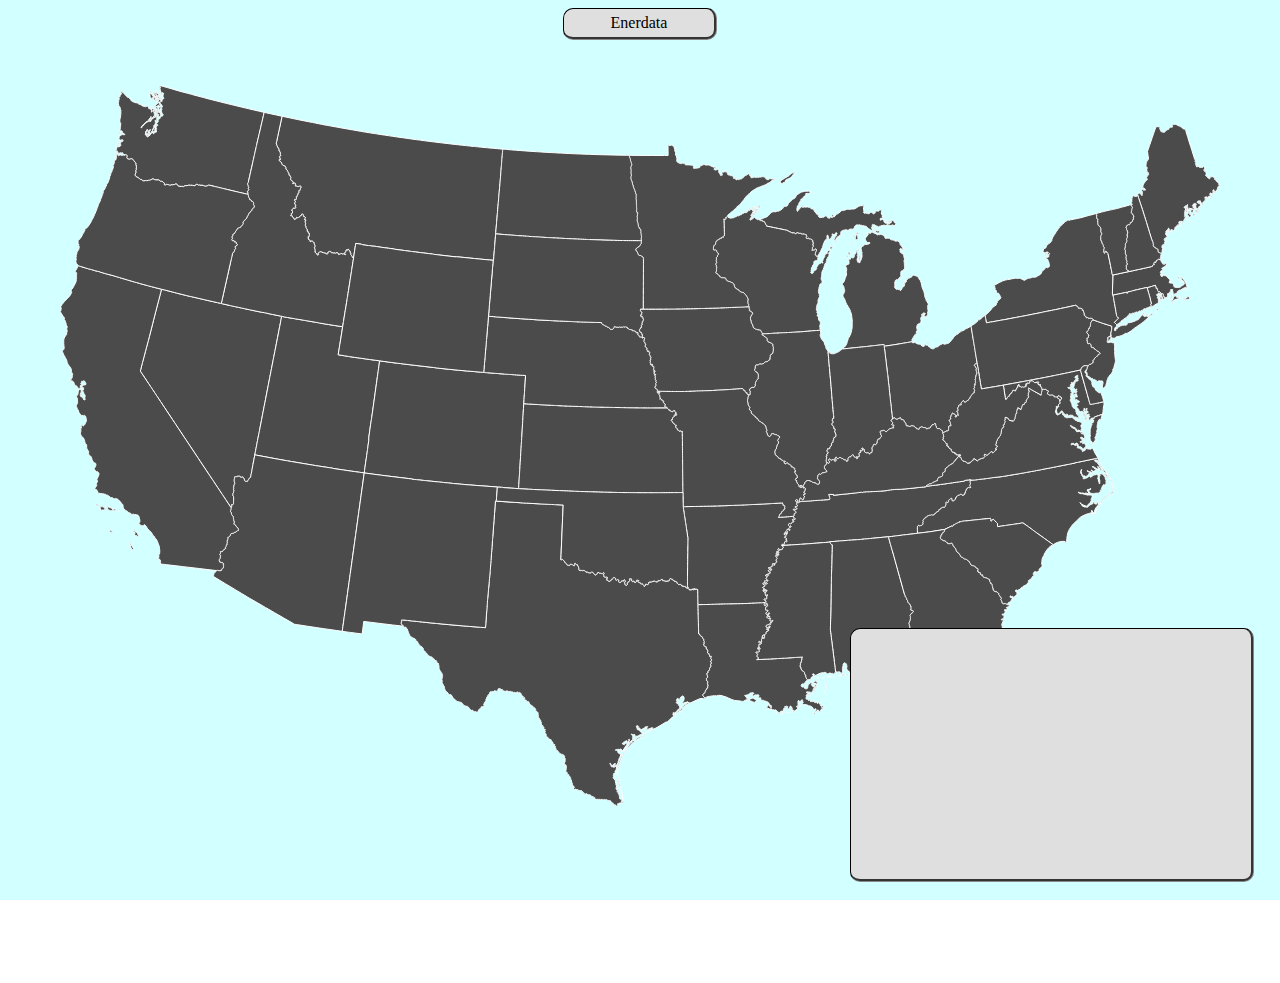
==== index.html @ 6e62638e "merged add_info branch with data_viz2" ====
<!DOCTYPE html>
<meta charset="utf-8">
<head>

  <!-- add title -->
  <title>Enerdata Choropleth</title>

   <!-- import required libraries here -->
  <script type="text/javascript" src="lib/d3.v5.min.js"></script>
  <script type="text/javascript" src="lib/d3-dsv.min.js"></script>
  <script type="text/javascript" src="lib/d3-geo-projection.v2.min.js"></script>
  <script type="text/javascript" src="lib/topojson.v2.min.js"></script>
  <script type="text/javascript" src="lib/d3-tip.min.js"></script>
  <script type="text/javascript" src="lib/d3-legend.min.js"></script>

  <link rel="stylesheet" href="map.css"/>
</head>

<body>
    <!-- Add heading for the visualization (Define Title) -->
    <!-- <h1>Enerdata</h1> -->

    <!-- append visualization svg to this div-->
    <div class="loader hidden"></div>
    <div id="title">
      <p class="title">Enerdata</p>
    </div>

    <div id="choropleth" class="svg-container"></div>
    <div id="map_overlay"></div>

    <div id="data-selectors" class="card" style="display: none">
      <p class="title">Step 1: Load Data</p>
      <ul class="card-body no-dots">
        <li><input type="checkbox" id="powerplants-selector" value="powerplants" disabled="disabled"><label for="powerplants-selector">Power Plants</label></li>
        <li><input type="checkbox" id="solar-selector" class="data-selector" value="solar"><label for="solar-selector">Solar</label></li>
        <li><input type="checkbox" id="geothermal-selector" class="data-selector" value="geothermal"><label for="geothermal-selector">Geothermal</label></li>
        <li><input type="checkbox" id="wind-selector" class="data-selector" value="wind"><label for="wind-selector">Wind</label></li>
      </ul>
    </div>

    <div id="new-sources" class="card" style="display: none">
      <p class="title">Step 2: Place New Source</p>
        <div>
          <img id="wind-source" class="new-source" src="images/wind.svg" alt="Wind" width="24px">
          <img id="solar-source" class="new-source" src="images/solar.svg" alt="Solar" width="24px">
          <img id="biomass-source" class="new-source" src="images/biomass.svg" alt="Biomass" width="24px">
          <img id="hydro-source" class="new-source" src="images/hydro.svg" alt="Hydro" width="24px">
          <img id="coal-source" class="new-source" src="images/coal.svg" alt="Coal" width="24px">
          <img id="geothermal-source" class="new-source" src="images/geothermal.svg" alt="Geothermal" width="24px">
          <img id="natural-gas-source" class="new-source" src="images/natural_gas.svg" alt="Natural Gass" width="24px">
          <img id="nuclear-source" class="new-source" src="images/nuclear.svg" alt="Nuclear" width="24px">
          <img id="other-fossil-gasses-source" class="new-source" src="images/other_fossil_gasses.svg" alt="Other Fossil Gasses" width="24px">
          <img id="other-source" class="new-source" src="images/other.svg" alt="Other" width="24px">
          <img id="petroleum-source" class="new-source" src="images/petroleum.svg" alt="Petroleum" width="24px">
          <img id="pumped-storage-source" class="new-source" src="images/pumped_storage.svg" alt="Pumped Storage" width="24px">
          <img id="wood-source" class="new-source" src="images/wood.svg" alt="Wood" width="24px">
        </div>
    </div>

    <div id="plant-details" class="card" style="display: none">
      <p class="title">Step 3: Update Plant Details</p>
      <form class="card-body">
        <!-- <label for="plant_lat">Latitude</label>
        <input name="plant_lat" id="plant_lat" type="number" />

        <label for="plant_lng">Longitutde</label>
        <input name="plant_lng" id="plant_lng" type="number" /> -->

        <label for="plant_type">Type</label>
        <select name="plant_type" id="plant_type">
            <option value="wind">Wind</option>
            <option value="solar">Solar</option>
            <option value="geothermal">Geothermal</option>
            <option value="hydro">Hydro</option>
            <option value="biomass">Biomass</option>
            <option value="coal">Coal</option>
            <option value="natural_gas">Natural Gas</option>
            <option value="nuclear">Nuclear</option>
            <option value="other_fossil_gasses">Other Fossil Gasses</option>
            <option value="other">Other</option>
            <option value="petroleum">Petroleum</option>
            <option value="pumped_storage">Pumped Storage</option>
            <option value="wood">Wood</option>
        </select>

        <label for="plant_size">Size</label>
        <select name="plant_size" id="plant_size">
            <option value="small">Small</option>
            <option value="medium">Medium</option>
            <option value="large">Large</option>
        </select>

        <label for="plant_capacity">Capacity (MW)</label>
        <input name="plant_capacity" id="plant_capacity" type="number" readonly style="background-color:rgb(207, 203, 202)" />

        <button id="update_plant" class="left">Update</button>
        <button id="reset_plant" class="right">Reset</button>
      </form>
    </div>

    <div id="data-viz" class="card" style="text-align:center;"></div>

  <script type="text/javascript" src="map.js"></script>
</body>

</html>
---- map.css ----
.hidden {
    display: none !important;
}

body {
    overflow: hidden;
}

#title {
    position: absolute;
    left: 0;
    right: 0;
    width: 150px;
    margin-left: auto;
    margin-right: auto;
    background-color: rgb(223, 223, 223);
    text-align: center;

    border-top: 1px solid black;
    border-left: 1px solid black;
    border-bottom: 3px groove rgb(136, 136, 136);;
    border-right: 3px groove rgb(136, 136, 136);
    -webkit-border-radius: 10px;
    -moz-border-radius: 10px;
    border-radius: 10px;
}

#title p {
    margin-top: 5px;
    margin-bottom: 5px;
}

#map-container {
    position: relative;
}

/* Map */
#svg_choropleth {
    /* border: black 1px solid; */
    background-color: rgb(210, 255, 255);
    width: 100vw;
    height: 100vh;
}

#choropleth {
    position: absolute;
    top: 0;
    left: 0;
    width: 100vw;
    height: 100vh;
    z-index: -1;
}

#data-viz {
    position: absolute;
    bottom: 2%;
    right: 2%;
    width: 400px;
    height: 250px;
    z-index: 1;
}

#demand-viz {
    position: absolute;
    top: 2%;
    right: 2%;
    width: 400px;
    height: 250px;
    z-index: 1;
}

.line {
    stroke:rgb(255, 0, 0);
    stroke-width: 3px;
}

.chart_title {
    fill: black;
    font: 18px Arial, Sans-serif ;
    font-weight: bold;
}

.label {
    fill: black;
    font: 12px Arial, Sans-serif;
}

.axis_label {
    fill: black;
    font: 14px Arial, Sans-serif;
}

svg.loading {
    /* background-color: rgb(207, 207, 207); */
    opacity: 0.4;
}

/* Cards */
.card {
    position: absolute;
    /* padding: 10px; */

    background-color: rgb(223, 223, 223);

    border-top: 1px solid black;
    border-left: 1px solid black;
    border-bottom: 3px groove rgb(136, 136, 136);;
    border-right: 3px groove rgb(136, 136, 136);
    -webkit-border-radius: 10px;
    -moz-border-radius: 10px;
    border-radius: 10px;
}

.card .title {
    font: 15px Arial, Sans-serif;
    font-weight: bold;
    text-align: center;
    margin: 0 0 10px 0;
    padding: 5px 7px 5px 7px;
    vertical-align: middle;
    border-bottom: 1px solid black;
}

.card .card-body {
    padding: 0 7px 7px 7px;
    font: 14px Arial, Sans-serif;
}

/* Demand Dashboard */
.small-text {
	font-size: 0.6em;
	margin-top: 5px;
}

/* Demand Dashboard */
.small-text {
	font-size: 0.6em;
	margin-top: 5px;
}

/* Demand Dashboard */
.small-text {
	font-size: 0.6em;
	margin-top: 5px;
}

/* States */
#map path {
    fill: rgb(75, 75, 75);
    stroke: white;
}

path.selected {
    fill: rgb(255, 140, 140) !important;
    /* stroke: black !important; */
    /* stroke-width: 2px; */
}

#plants path {
    stroke: black;
	fill: white;
}

/* Data Selectors Card */
#data-selectors {
    top: 25px;
    left: 2%;
}

.card-body {
    margin: 0;
}

ul.no-dots li {
    list-style: none;
}

/* New Sources Card */
#new-sources {
    bottom: 220px;
    left: 2%;
}

#new-sources > div {
	display: -webkit-box;
	display: -moz-box;
	display: -ms-flexbox;
	display: -moz-flex;
	display: -webkit-flex;
	display: flex;

	-webkit-flex-wrap: wrap;
	flex-wrap: wrap;
	
	justify-content: space-around;
	align-items: center;
	
	padding: 0 5px 5px 5px;
	gap: 7px;
	
	width: 175px;
}

#new-sources img {
}

/* Plant Details Card */
#plant-details {
    /* top: 350px; */
    left: 2%;
    bottom: 2%;
}

#plant-details form {
    display: grid;
    grid-template-columns: 1fr 1fr 1fr;
    gap: 6px;
}

form label {
    grid-column: 1/2;
    text-align: right;
}

form input,
form select {
    grid-column: 2/4;
}

form button.left {
    grid-column: 1/2;
}

form button.right {
    grid-column: 3/4;
}

/* Loading Spinner */
/* https://projects.lukehaas.me/css-loaders/ */
.loader {
    position: absolute;
    width: 80px;
    height: 80px;
    z-index: 100;
  }

.loader:after {
    content: " ";
    display: inline-block;
    width: 64px;
    height: 64px;
    margin: 8px;
    border-radius: 50%;
    border: 6px solid #fff;
    border-color: rgb(255, 0, 0) transparent rgb(255, 0, 0) transparent;
    animation: loader 1.2s linear infinite;
  }

  @keyframes loader {
    0% {
      transform: rotate(0deg);
    }
    100% {
      transform: rotate(360deg);
    }
  }
 
.d3-tip {
  	  line-height: 1;
  	  font-weight: bold;
  	  padding: 12px;
  	  background: rgba(108, 122, 137, 1);
  	  color: #fff;
  	  border-radius: 100px;
	}

.d3-tip:after {
  	  box-sizing: border-box;
  	  display: inline;
  	  font-size: 10px;
  	  width: 100%;
  	  line-height: 1;
  	  color: rgba(108, 122, 137, 1);
  	  content: "\25BC";
  	  position: absolute;
  	  text-align: center;
	}

.d3-tip.n:after {
  	  margin: -1px 0 0 0;
  	  top: 100%;
  	  left: 0;
	}

#dragdrop-item {
    position: absolute;
}

.new_source_tooltip{
	position: relative;
	display: inline-block;
	}

.new_source_tooltip .tooltiptext{
	visibility: hidden;
	width: 80px;
	background-color: rgba(108, 122, 137, 1);
	color: #fff;
	text-align: center;
	border-radius: 6px;
	padding: 5px 0;
	position: absolute;
	z-index: 1;}

.new_source_tooltip:hover .tooltiptext {
	visibility: visible;
	}
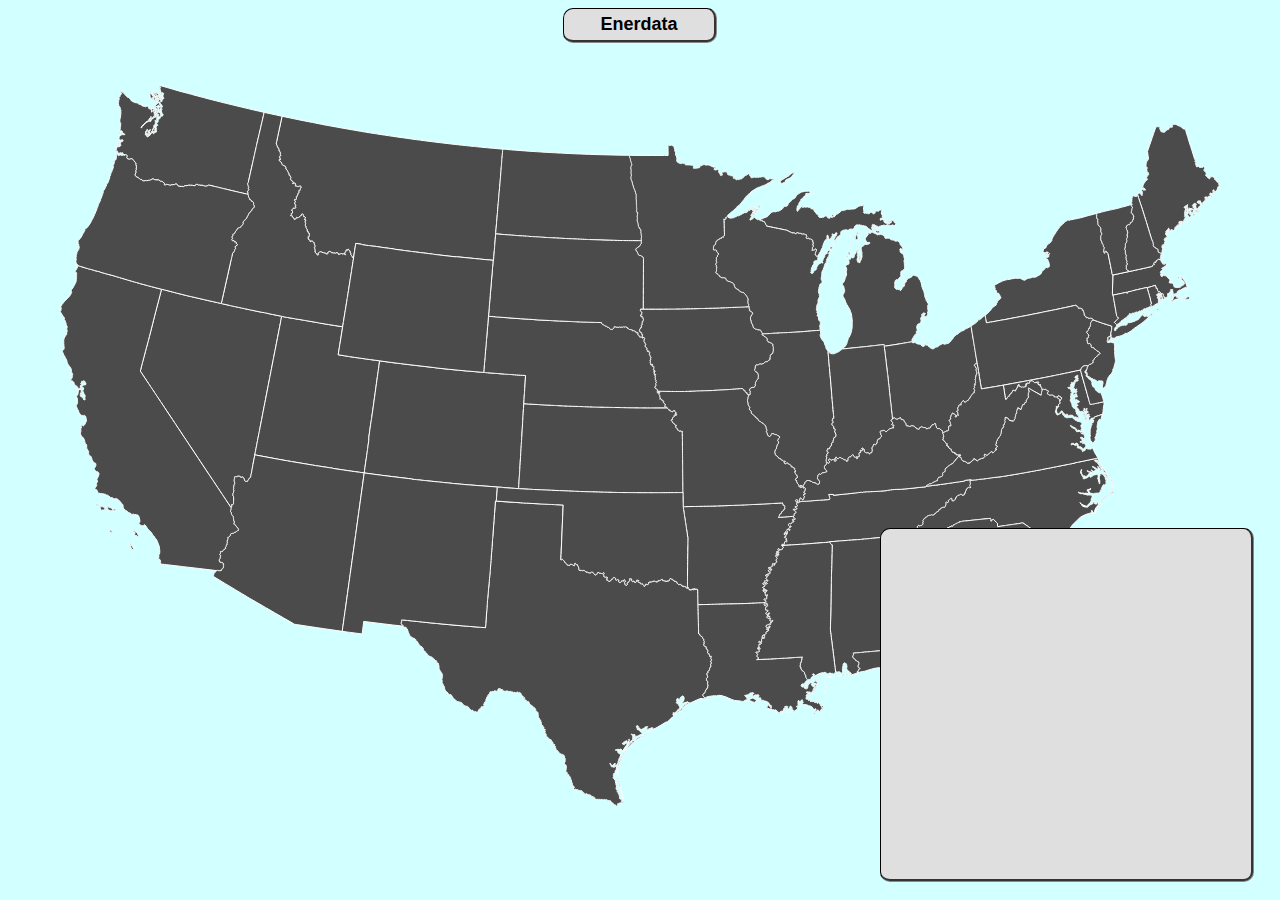
==== commit afe46ec5: "merged add-info-viz-merged branch and updated plant tooltip to remove state name" ====
--- a/index.html
+++ b/index.html
@@ -42,19 +42,19 @@
     <div id="new-sources" class="card" style="display: none">
       <p class="title">Step 2: Place New Source</p>
         <div>
-          <img id="wind-source" class="new-source" src="images/wind.svg" alt="Wind" width="24px">
-          <img id="solar-source" class="new-source" src="images/solar.svg" alt="Solar" width="24px">
-          <img id="biomass-source" class="new-source" src="images/biomass.svg" alt="Biomass" width="24px">
-          <img id="hydro-source" class="new-source" src="images/hydro.svg" alt="Hydro" width="24px">
-          <img id="coal-source" class="new-source" src="images/coal.svg" alt="Coal" width="24px">
-          <img id="geothermal-source" class="new-source" src="images/geothermal.svg" alt="Geothermal" width="24px">
-          <img id="natural-gas-source" class="new-source" src="images/natural_gas.svg" alt="Natural Gass" width="24px">
-          <img id="nuclear-source" class="new-source" src="images/nuclear.svg" alt="Nuclear" width="24px">
-          <img id="other-fossil-gasses-source" class="new-source" src="images/other_fossil_gasses.svg" alt="Other Fossil Gasses" width="24px">
-          <img id="other-source" class="new-source" src="images/other.svg" alt="Other" width="24px">
-          <img id="petroleum-source" class="new-source" src="images/petroleum.svg" alt="Petroleum" width="24px">
-          <img id="pumped-storage-source" class="new-source" src="images/pumped_storage.svg" alt="Pumped Storage" width="24px">
-          <img id="wood-source" class="new-source" src="images/wood.svg" alt="Wood" width="24px">
+          <div class="new_source_tooltip"><img id="wind-source" class="new-source" src="images/wind.svg" alt="Wind" width="24px"><span class="tooltiptext">Wind</span></div>
+          <div class="new_source_tooltip"><img id="solar-source" class="new-source" src="images/solar.svg" alt="Solar" width="24px"><span class="tooltiptext">Solar</span></div>
+          <div class="new_source_tooltip"><img id="biomass-source" class="new-source" src="images/biomass.svg" alt="Biomass" width="24px"><span class="tooltiptext">Biomass</span></div>
+          <div class="new_source_tooltip"><img id="hydro-source" class="new-source" src="images/hydro.svg" alt="Hydro" width="24px"><span class="tooltiptext">Hydro</span></div>
+          <div class="new_source_tooltip"><img id="coal-source" class="new-source" src="images/coal.svg" alt="Coal" width="24px"><span class="tooltiptext">Coal</span></div>
+          <div class="new_source_tooltip"><img id="geothermal-source" class="new-source" src="images/geothermal.svg" alt="Geothermal" width="24px"><span class="tooltiptext">Geothermal</span></div>
+          <div class="new_source_tooltip"><img id="natural-gas-source" class="new-source" src="images/natural_gas.svg" alt="Natural Gass" width="24px"><span class="tooltiptext">Natural Gas</span></div>
+          <div class="new_source_tooltip"><img id="nuclear-source" class="new-source" src="images/nuclear.svg" alt="Nuclear" width="24px"><span class="tooltiptext">Nuclear</span></div>
+          <div class="new_source_tooltip"><img id="other-fossil-gasses-source" class="new-source" src="images/other_fossil_gasses.svg" alt="Other Fossil Gasses" width="24px"><span class="tooltiptext">Other Fossil Gasses</span></div>
+          <div class="new_source_tooltip"><img id="other-source" class="new-source" src="images/other.svg" alt="Other" width="24px"><span class="tooltiptext">Others</span></div>
+          <div class="new_source_tooltip"><img id="petroleum-source" class="new-source" src="images/petroleum.svg" alt="Petroleum" width="24px"><span class="tooltiptext">Petroleum</span></div>
+          <div class="new_source_tooltip"><img id="pumped-storage-source" class="new-source" src="images/pumped_storage.svg" alt="Pumped Storage" width="24px"><span class="tooltiptext">Pumped Storage</span></div>
+          <div class="new_source_tooltip"><img id="wood-source" class="new-source" src="images/wood.svg" alt="Wood" width="24px"><span class="tooltiptext">Wood</span></div>
         </div>
     </div>
 
--- a/map.css
+++ b/map.css
@@ -15,6 +15,8 @@
     margin-right: auto;
     background-color: rgb(223, 223, 223);
     text-align: center;
+    font: 18px Arial, Sans-serif;
+    font-weight: bold;
 
     border-top: 1px solid black;
     border-left: 1px solid black;
@@ -55,22 +57,18 @@
     position: absolute;
     bottom: 2%;
     right: 2%;
-    width: 400px;
-    height: 250px;
-    z-index: 1;
-}
-
-#demand-viz {
-    position: absolute;
-    top: 2%;
-    right: 2%;
-    width: 400px;
-    height: 250px;
-    z-index: 1;
+    width: 370px;
+    height: 350px;
+    z-index: -1;
+}
+
+#graph-tooltip {
+    position: absolute;
+    z-index: 10;
 }
 
 .line {
-    stroke:rgb(255, 0, 0);
+    stroke: "grey";
     stroke-width: 3px;
 }
 
@@ -267,14 +265,15 @@
  
 .d3-tip {
   	  line-height: 1;
-  	  font-weight: bold;
+  	  /* font-weight: bold; */
   	  padding: 12px;
   	  background: rgba(108, 122, 137, 1);
   	  color: #fff;
   	  border-radius: 100px;
-	}
-
-.d3-tip:after {
+      font: 18px Arial, Sans-serif;
+	}
+
+#plant-tip:after {
   	  box-sizing: border-box;
   	  display: inline;
   	  font-size: 10px;
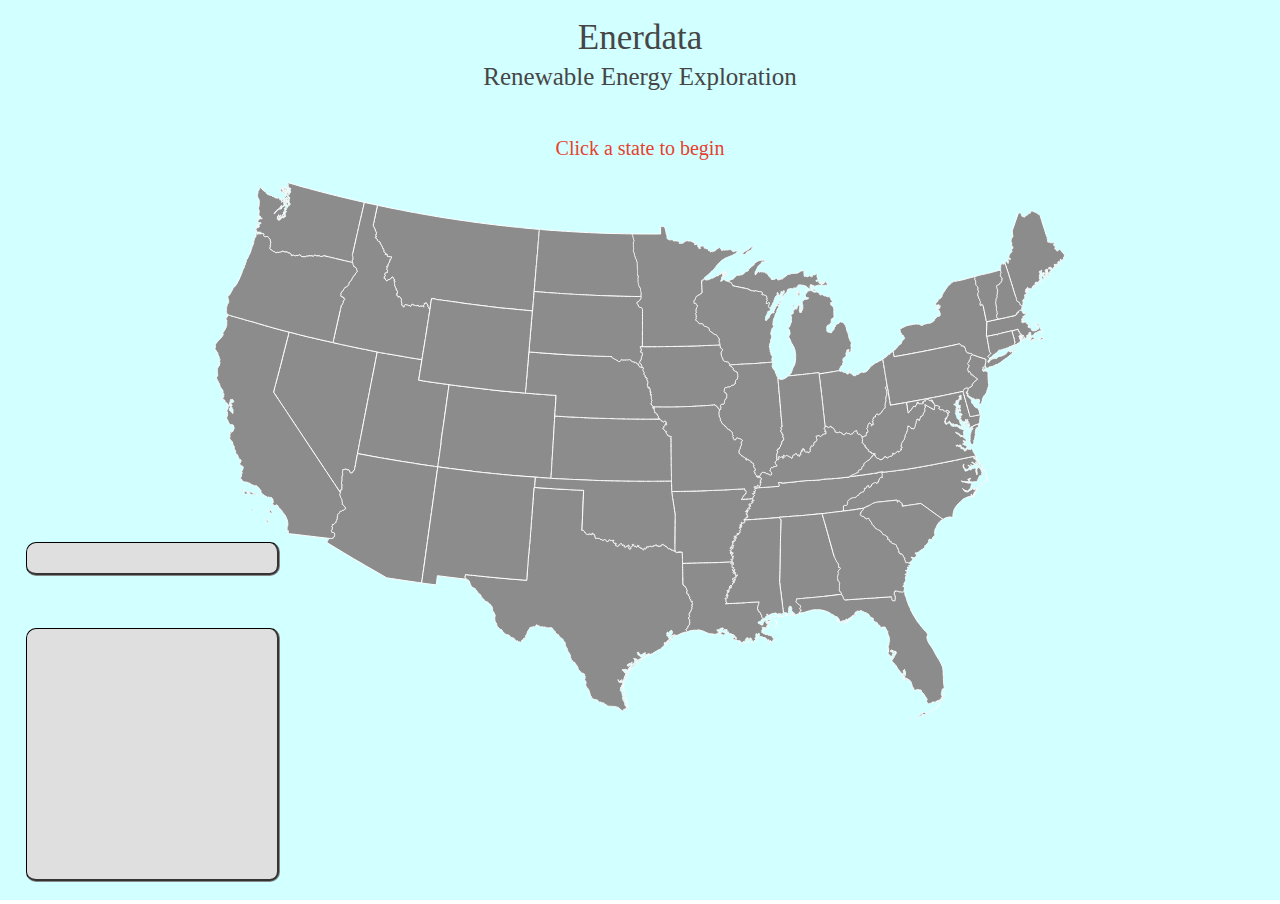
==== commit f19d12fb: "fixing layout, adding percent renewables" ====
--- a/index.html
+++ b/index.html
@@ -23,7 +23,10 @@
     <!-- append visualization svg to this div-->
     <div class="loader hidden"></div>
     <div id="title">
-      <p class="title">Enerdata</p>
+      <p class="title" style="font-size:35px">Enerdata</p>
+      <p class="title" style="font-size:25px;">Renewable Energy Exploration</p>
+      <br> <br>
+      <p class="title" style="font-size:20px;color:rgb(230, 65, 46)">Click a state to begin</p>
     </div>
 
     <div id="choropleth" class="svg-container"></div>
@@ -33,6 +36,8 @@
       <p class="title">Step 1: Load Data</p>
       <ul class="card-body no-dots">
         <li><input type="checkbox" id="powerplants-selector" value="powerplants" disabled="disabled"><label for="powerplants-selector">Power Plants</label></li>
+        <hr>
+        <p class="card-body" style="font-weight:550;">Power Generation Potential</p>
         <li><input type="checkbox" id="solar-selector" class="data-selector" value="solar"><label for="solar-selector">Solar</label></li>
         <li><input type="checkbox" id="geothermal-selector" class="data-selector" value="geothermal"><label for="geothermal-selector">Geothermal</label></li>
         <li><input type="checkbox" id="wind-selector" class="data-selector" value="wind"><label for="wind-selector">Wind</label></li>
@@ -40,21 +45,21 @@
     </div>
 
     <div id="new-sources" class="card" style="display: none">
-      <p class="title">Step 2: Place New Source</p>
+      <p class="title">Step 2: Drag and Drop New Plant</p>
         <div>
-          <div class="new_source_tooltip"><img id="wind-source" class="new-source" src="images/wind.svg" alt="Wind" width="24px"><span class="tooltiptext">Wind</span></div>
-          <div class="new_source_tooltip"><img id="solar-source" class="new-source" src="images/solar.svg" alt="Solar" width="24px"><span class="tooltiptext">Solar</span></div>
-          <div class="new_source_tooltip"><img id="biomass-source" class="new-source" src="images/biomass.svg" alt="Biomass" width="24px"><span class="tooltiptext">Biomass</span></div>
-          <div class="new_source_tooltip"><img id="hydro-source" class="new-source" src="images/hydro.svg" alt="Hydro" width="24px"><span class="tooltiptext">Hydro</span></div>
-          <div class="new_source_tooltip"><img id="coal-source" class="new-source" src="images/coal.svg" alt="Coal" width="24px"><span class="tooltiptext">Coal</span></div>
-          <div class="new_source_tooltip"><img id="geothermal-source" class="new-source" src="images/geothermal.svg" alt="Geothermal" width="24px"><span class="tooltiptext">Geothermal</span></div>
-          <div class="new_source_tooltip"><img id="natural-gas-source" class="new-source" src="images/natural_gas.svg" alt="Natural Gass" width="24px"><span class="tooltiptext">Natural Gas</span></div>
-          <div class="new_source_tooltip"><img id="nuclear-source" class="new-source" src="images/nuclear.svg" alt="Nuclear" width="24px"><span class="tooltiptext">Nuclear</span></div>
-          <div class="new_source_tooltip"><img id="other-fossil-gasses-source" class="new-source" src="images/other_fossil_gasses.svg" alt="Other Fossil Gasses" width="24px"><span class="tooltiptext">Other Fossil Gasses</span></div>
-          <div class="new_source_tooltip"><img id="other-source" class="new-source" src="images/other.svg" alt="Other" width="24px"><span class="tooltiptext">Others</span></div>
-          <div class="new_source_tooltip"><img id="petroleum-source" class="new-source" src="images/petroleum.svg" alt="Petroleum" width="24px"><span class="tooltiptext">Petroleum</span></div>
-          <div class="new_source_tooltip"><img id="pumped-storage-source" class="new-source" src="images/pumped_storage.svg" alt="Pumped Storage" width="24px"><span class="tooltiptext">Pumped Storage</span></div>
-          <div class="new_source_tooltip"><img id="wood-source" class="new-source" src="images/wood.svg" alt="Wood" width="24px"><span class="tooltiptext">Wood</span></div>
+          <img id="wind-source" class="new-source" src="images/wind.svg" alt="Wind" width="24px">
+          <img id="solar-source" class="new-source" src="images/solar.svg" alt="Solar" width="24px">
+          <img id="geothermal-source" class="new-source" src="images/geothermal.svg" alt="Geothermal" width="24px">
+          <!-- <img id="biomass-source" class="new-source" src="images/biomass.svg" alt="Biomass" width="24px">
+          <img id="hydro-source" class="new-source" src="images/hydro.svg" alt="Hydro" width="24px">
+          <img id="coal-source" class="new-source" src="images/coal.svg" alt="Coal" width="24px">
+          <img id="natural-gas-source" class="new-source" src="images/natural_gas.svg" alt="Natural Gass" width="24px">
+          <img id="nuclear-source" class="new-source" src="images/nuclear.svg" alt="Nuclear" width="24px">
+          <img id="other-fossil-gasses-source" class="new-source" src="images/other_fossil_gasses.svg" alt="Other Fossil Gasses" width="24px">
+          <img id="other-source" class="new-source" src="images/other.svg" alt="Other" width="24px">
+          <img id="petroleum-source" class="new-source" src="images/petroleum.svg" alt="Petroleum" width="24px">
+          <img id="pumped-storage-source" class="new-source" src="images/pumped_storage.svg" alt="Pumped Storage" width="24px">
+          <img id="wood-source" class="new-source" src="images/wood.svg" alt="Wood" width="24px"> -->
         </div>
     </div>
 
@@ -92,12 +97,15 @@
         </select>
 
         <label for="plant_capacity">Capacity (MW)</label>
-        <input name="plant_capacity" id="plant_capacity" type="number" readonly style="background-color:rgb(207, 203, 202)" />
+        <input name="plant_capacity" id="plant_capacity" type="number" style="background-color:rgb(207, 203, 202)" />
 
         <button id="update_plant" class="left">Update</button>
+        <button id="delete_plant" class="left">Delete</button>
         <button id="reset_plant" class="right">Reset</button>
       </form>
     </div>
+
+    <div id="percent-renew" class="card" style="text-align:center;"></div>
 
     <div id="data-viz" class="card" style="text-align:center;"></div>
 
--- a/map.css
+++ b/map.css
@@ -7,24 +7,25 @@
 }
 
 #title {
-    position: absolute;
-    left: 0;
-    right: 0;
-    width: 150px;
-    margin-left: auto;
-    margin-right: auto;
-    background-color: rgb(223, 223, 223);
-    text-align: center;
-    font: 18px Arial, Sans-serif;
-    font-weight: bold;
-
-    border-top: 1px solid black;
-    border-left: 1px solid black;
-    border-bottom: 3px groove rgb(136, 136, 136);;
-    border-right: 3px groove rgb(136, 136, 136);
-    -webkit-border-radius: 10px;
-    -moz-border-radius: 10px;
-    border-radius: 10px;
+  position: absolute;
+  left: 0;
+  right: 0;
+  width: 500px;
+  margin-left: auto;
+  margin-right: auto;
+  color: rgb(70,70,70);
+  margin-top: 5px;
+  margin-bottom: 5px;
+  /* background-color: rgb(223, 223, 223); */
+  text-align: center;
+
+  /* border-top: 1px solid black;
+  border-left: 1px solid black;
+  border-bottom: 3px groove rgb(136, 136, 136);;
+  border-right: 3px groove rgb(136, 136, 136);
+  -webkit-border-radius: 10px;
+  -moz-border-radius: 10px;
+  border-radius: 10px; */
 }
 
 #title p {
@@ -53,12 +54,21 @@
     z-index: -1;
 }
 
+#percent-renew {
+    position: absolute;
+    bottom: 36%;
+    left: 2%;
+    width: 250px;
+    height: 30px;
+}
+
+
 #data-viz {
     position: absolute;
     bottom: 2%;
-    right: 2%;
-    width: 370px;
-    height: 350px;
+    left: 2%;
+    width: 250px;
+    height: 250px;
     z-index: -1;
 }
 
@@ -74,8 +84,10 @@
 
 .chart_title {
     fill: black;
-    font: 18px Arial, Sans-serif ;
+    font: 14px Arial, Sans-serif ;
     font-weight: bold;
+    text-align: center;
+    word-wrap: normal;
 }
 
 .label {
@@ -85,7 +97,7 @@
 
 .axis_label {
     fill: black;
-    font: 14px Arial, Sans-serif;
+    font: 11px Arial, Sans-serif;
 }
 
 svg.loading {
@@ -144,7 +156,7 @@
 
 /* States */
 #map path {
-    fill: rgb(75, 75, 75);
+    fill: rgb(140,140,140);
     stroke: white;
 }
 
@@ -156,13 +168,27 @@
 
 #plants path {
     stroke: black;
-	fill: white;
+	  fill: white;
+    z-index: 100;
+}
+
+#solar-data {
+    z-index: -1;
+}
+
+#wind-data {
+    z-index: -1;
+}
+
+#geothermal-data {
+    z-index: -1;
 }
 
 /* Data Selectors Card */
 #data-selectors {
-    top: 25px;
-    left: 2%;
+    top: 10px;
+    left: 2%;
+    width: 250px;
 }
 
 .card-body {
@@ -175,8 +201,9 @@
 
 /* New Sources Card */
 #new-sources {
-    bottom: 220px;
-    left: 2%;
+    top: 180px;
+    left: 2%;
+    width: 250px;
 }
 
 #new-sources > div {
@@ -189,14 +216,13 @@
 
 	-webkit-flex-wrap: wrap;
 	flex-wrap: wrap;
-	
+
 	justify-content: space-around;
 	align-items: center;
-	
+
 	padding: 0 5px 5px 5px;
 	gap: 7px;
-	
-	width: 175px;
+
 }
 
 #new-sources img {
@@ -206,7 +232,8 @@
 #plant-details {
     /* top: 350px; */
     left: 2%;
-    bottom: 2%;
+    top:260px;
+    width: 250px;
 }
 
 #plant-details form {
@@ -262,7 +289,7 @@
       transform: rotate(360deg);
     }
   }
- 
+
 .d3-tip {
   	  line-height: 1;
   	  /* font-weight: bold; */
@@ -294,23 +321,3 @@
 #dragdrop-item {
     position: absolute;
 }
-
-.new_source_tooltip{
-	position: relative;
-	display: inline-block;
-	}
-
-.new_source_tooltip .tooltiptext{
-	visibility: hidden;
-	width: 80px;
-	background-color: rgba(108, 122, 137, 1);
-	color: #fff;
-	text-align: center;
-	border-radius: 6px;
-	padding: 5px 0;
-	position: absolute;
-	z-index: 1;}
-
-.new_source_tooltip:hover .tooltiptext {
-	visibility: visible;
-	}
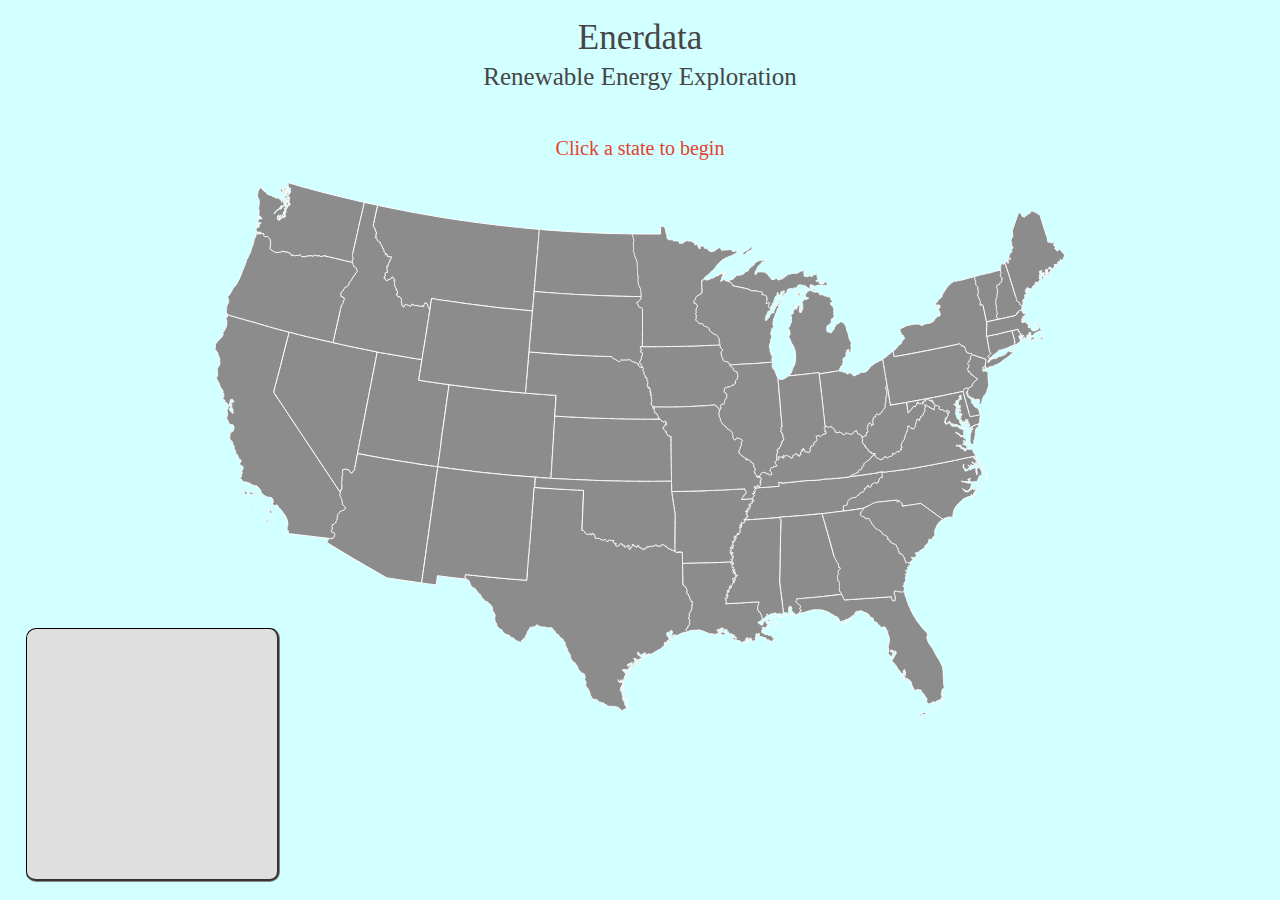
==== commit c1fcd46e: "fixing data load and remove and other bugs" ====
--- a/index.html
+++ b/index.html
@@ -38,9 +38,10 @@
         <li><input type="checkbox" id="powerplants-selector" value="powerplants" disabled="disabled"><label for="powerplants-selector">Power Plants</label></li>
         <hr>
         <p class="card-body" style="font-weight:550;">Power Generation Potential</p>
-        <li><input type="checkbox" id="solar-selector" class="data-selector" value="solar"><label for="solar-selector">Solar</label></li>
-        <li><input type="checkbox" id="geothermal-selector" class="data-selector" value="geothermal"><label for="geothermal-selector">Geothermal</label></li>
-        <li><input type="checkbox" id="wind-selector" class="data-selector" value="wind"><label for="wind-selector">Wind</label></li>
+        <li><input type="radio" id="solar-selector" name="generator_potential" class="data-selector" value="solar"><label for="solar-selector">Solar</label></li>
+        <li><input type="radio" id="geothermal-selector" name="generator_potential" class="data-selector" value="geothermal"><label for="geothermal-selector">Geothermal</label></li>
+        <li><input type="radio" id="wind-selector" name="generator_potential" class="data-selector" value="wind"><label for="wind-selector">Wind</label></li>
+        <li><input type="radio" id="none-selector" name="generator_potential" class="data-selector" value="none"><label for="none-selector">None</label></li>
       </ul>
     </div>
 
@@ -97,15 +98,15 @@
         </select>
 
         <label for="plant_capacity">Capacity (MW)</label>
-        <input name="plant_capacity" id="plant_capacity" type="number" style="background-color:rgb(207, 203, 202)" />
+        <input name="plant_capacity" id="plant_capacity" type="number" readonly style="background:rgb(200,200,200)" />
 
-        <button id="update_plant" class="left">Update</button>
-        <button id="delete_plant" class="left">Delete</button>
-        <button id="reset_plant" class="right">Reset</button>
+        <button id="update_plant" class="left" >Update</button>
+        <button id="delete_plant" class="center" >Delete</button>
+        <button id="reset_plant" class="right" >Reset</button>
       </form>
     </div>
 
-    <div id="percent-renew" class="card" style="text-align:center;"></div>
+    <!-- <div id="percent-renew" class="card" style="text-align:center;"></div> -->
 
     <div id="data-viz" class="card" style="text-align:center;"></div>
 
--- a/map.css
+++ b/map.css
@@ -201,7 +201,7 @@
 
 /* New Sources Card */
 #new-sources {
-    top: 180px;
+    top: 200px;
     left: 2%;
     width: 250px;
 }
@@ -232,7 +232,7 @@
 #plant-details {
     /* top: 350px; */
     left: 2%;
-    top:260px;
+    top:280px;
     width: 250px;
 }
 
@@ -254,10 +254,29 @@
 
 form button.left {
     grid-column: 1/2;
+    width: 60px;
+    border: 1.5px solid black;
+    -webkit-border-radius: 5px;
+    -moz-border-radius: 5px;
+    border-radius: 5px;
+}
+
+form button.center {
+    grid-column: 2/3;
+    width: 60px;
+    border: 1.5px solid black;
+    -webkit-border-radius: 5px;
+    -moz-border-radius: 5px;
+    border-radius: 5px;
 }
 
 form button.right {
     grid-column: 3/4;
+    width: 60px;
+    border: 1.5px solid black;
+    -webkit-border-radius: 5px;
+    -moz-border-radius: 5px;
+    border-radius: 5px;
 }
 
 /* Loading Spinner */
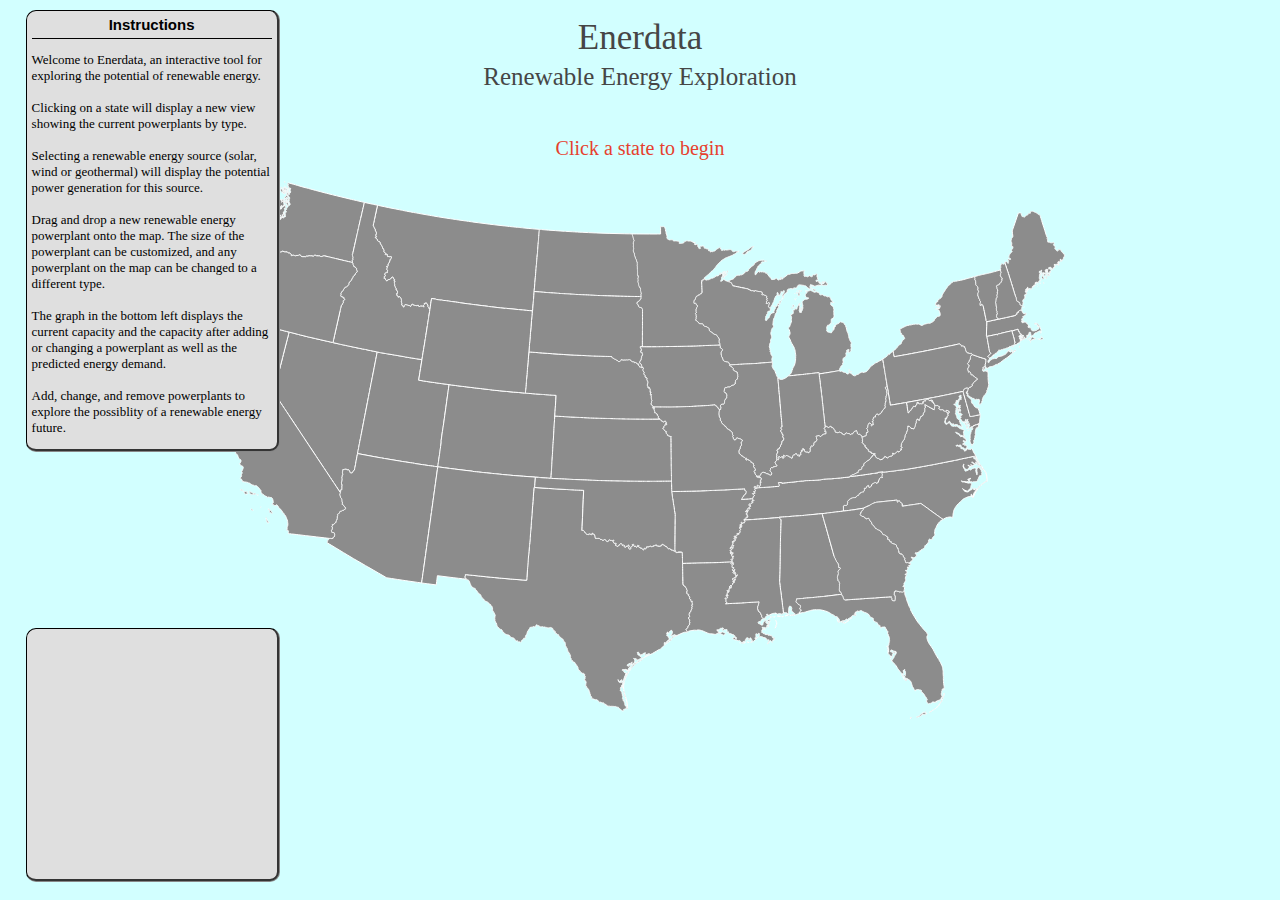
==== commit 15b99ace: "adding instructions" ====
--- a/index.html
+++ b/index.html
@@ -29,8 +29,23 @@
       <p class="title" style="font-size:20px;color:rgb(230, 65, 46)">Click a state to begin</p>
     </div>
 
+    <div id="instructions" class="card">
+      <p class="title">Instructions</p>
+      <p class="body" style="font-size:13px;">Welcome to Enerdata, an interactive tool for exploring the potential of renewable energy.<br><br>
+      Clicking on a state will display a new view showing the current powerplants by type. <br><br>
+      Selecting a renewable energy source (solar, wind or geothermal) will display the potential power generation for this source.<br><br>
+      Drag and drop a new renewable energy powerplant onto the map.  The size of the powerplant can be customized,
+      and any powerplant on the map can be changed to a different type.<br><br>
+      The graph in the bottom left displays the current capacity and the capacity after adding or changing a powerplant
+      as well as the predicted energy demand.
+      <br><br>
+      Add, change, and remove powerplants to explore the possiblity of a renewable energy future.
+      </p>
+    </div>
+
     <div id="choropleth" class="svg-container"></div>
     <div id="map_overlay"></div>
+
 
     <div id="data-selectors" class="card" style="display: none">
       <p class="title">Step 1: Load Data</p>
@@ -110,6 +125,8 @@
 
     <div id="data-viz" class="card" style="text-align:center;"></div>
 
+
+
   <script type="text/javascript" src="map.js"></script>
 </body>
 
--- a/map.css
+++ b/map.css
@@ -184,6 +184,19 @@
     z-index: -1;
 }
 
+/*Instructions Card */
+#instructions {
+    top: 10px;
+    left: 2%;
+    width: 240px;
+    padding: 0 5px 0;
+}
+
+.card-body {
+    margin: 0;
+}
+
+
 /* Data Selectors Card */
 #data-selectors {
     top: 10px;
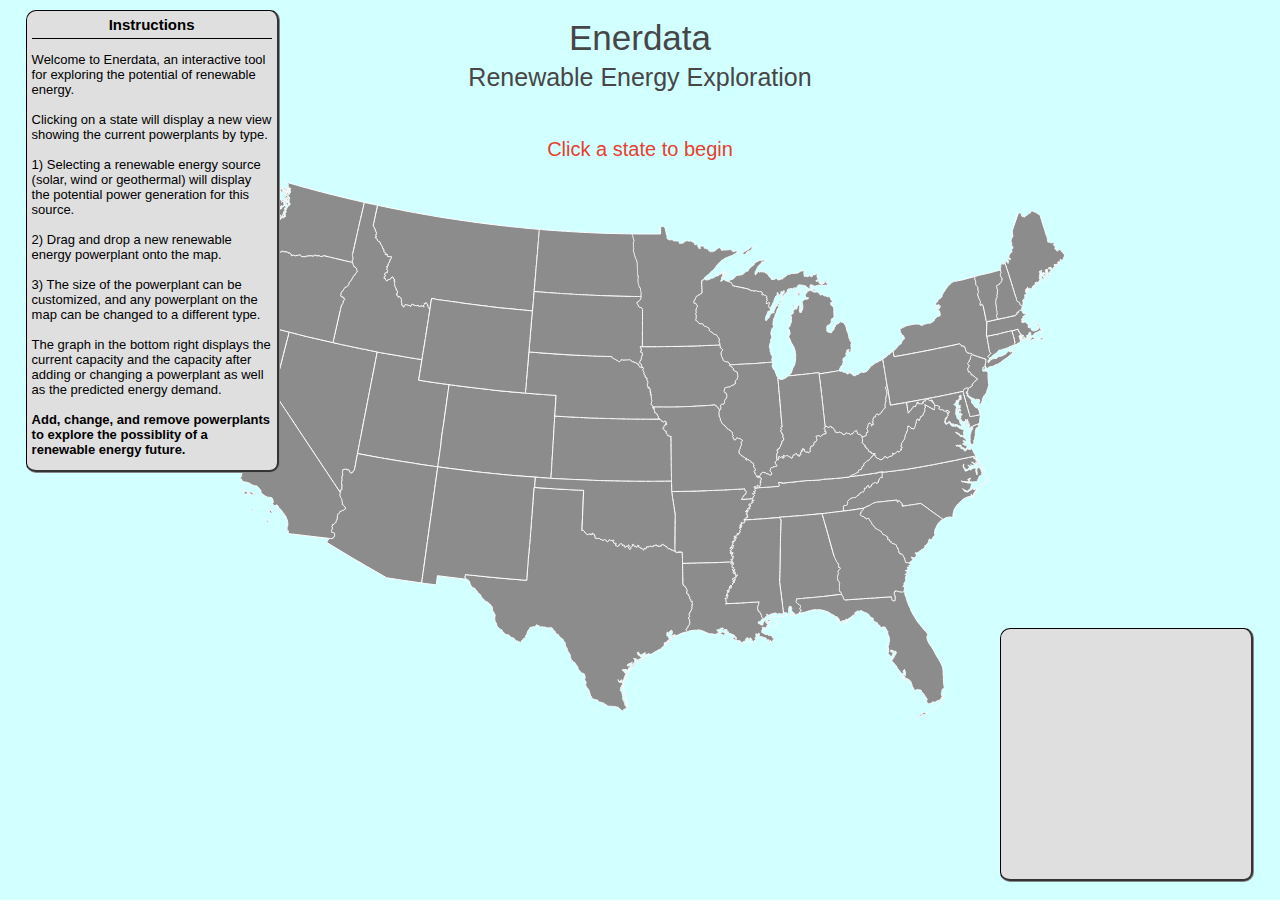
==== commit e5d4bd81: "instructions always shown, cards move to right, graph tooltip to 1 decimal" ====
--- a/index.html
+++ b/index.html
@@ -23,23 +23,23 @@
     <!-- append visualization svg to this div-->
     <div class="loader hidden"></div>
     <div id="title">
-      <p class="title" style="font-size:35px">Enerdata</p>
-      <p class="title" style="font-size:25px;">Renewable Energy Exploration</p>
+      <p class="title label" style="font-size:35px">Enerdata</p>
+      <p class="title label" style="font-size:25px;">Renewable Energy Exploration</p>
       <br> <br>
-      <p class="title" style="font-size:20px;color:rgb(230, 65, 46)">Click a state to begin</p>
+      <p class="title label" style="font-size:20px;color:rgb(230, 65, 46)">Click a state to begin</p>
     </div>
 
     <div id="instructions" class="card">
       <p class="title">Instructions</p>
-      <p class="body" style="font-size:13px;">Welcome to Enerdata, an interactive tool for exploring the potential of renewable energy.<br><br>
+      <p class="body label" style="font-size:13px;">Welcome to Enerdata, an interactive tool for exploring the potential of renewable energy.<br><br>
       Clicking on a state will display a new view showing the current powerplants by type. <br><br>
-      Selecting a renewable energy source (solar, wind or geothermal) will display the potential power generation for this source.<br><br>
-      Drag and drop a new renewable energy powerplant onto the map.  The size of the powerplant can be customized,
-      and any powerplant on the map can be changed to a different type.<br><br>
-      The graph in the bottom left displays the current capacity and the capacity after adding or changing a powerplant
+      1) Selecting a renewable energy source (solar, wind or geothermal) will display the potential power generation for this source.<br><br>
+      2) Drag and drop a new renewable energy powerplant onto the map.<br><br>
+      3) The size of the powerplant can be customized, and any powerplant on the map can be changed to a different type.<br><br>
+      The graph in the bottom right displays the current capacity and the capacity after adding or changing a powerplant
       as well as the predicted energy demand.
       <br><br>
-      Add, change, and remove powerplants to explore the possiblity of a renewable energy future.
+      <strong>Add, change, and remove powerplants to explore the possiblity of a renewable energy future.</strong>
       </p>
     </div>
 
@@ -52,7 +52,7 @@
       <ul class="card-body no-dots">
         <li><input type="checkbox" id="powerplants-selector" value="powerplants" disabled="disabled"><label for="powerplants-selector">Power Plants</label></li>
         <hr>
-        <p class="card-body" style="font-weight:550;">Power Generation Potential</p>
+        <p class="card-body" style="font-weight:700;">Power Generation Potential</p>
         <li><input type="radio" id="solar-selector" name="generator_potential" class="data-selector" value="solar"><label for="solar-selector">Solar</label></li>
         <li><input type="radio" id="geothermal-selector" name="generator_potential" class="data-selector" value="geothermal"><label for="geothermal-selector">Geothermal</label></li>
         <li><input type="radio" id="wind-selector" name="generator_potential" class="data-selector" value="wind"><label for="wind-selector">Wind</label></li>
--- a/map.css
+++ b/map.css
@@ -66,7 +66,7 @@
 #data-viz {
     position: absolute;
     bottom: 2%;
-    left: 2%;
+    right: 2%;
     width: 250px;
     height: 250px;
     z-index: -1;
@@ -200,7 +200,7 @@
 /* Data Selectors Card */
 #data-selectors {
     top: 10px;
-    left: 2%;
+    right: 2%;
     width: 250px;
 }
 
@@ -214,8 +214,8 @@
 
 /* New Sources Card */
 #new-sources {
-    top: 200px;
-    left: 2%;
+    top: 194px;
+    right: 2%;
     width: 250px;
 }
 
@@ -244,7 +244,7 @@
 /* Plant Details Card */
 #plant-details {
     /* top: 350px; */
-    left: 2%;
+    right: 2%;
     top:280px;
     width: 250px;
 }
@@ -353,3 +353,23 @@
 #dragdrop-item {
     position: absolute;
 }
+
+.new_source_tooltip{
+	position: relative;
+	display: inline-block;
+	}
+
+.new_source_tooltip .tooltiptext{
+	visibility: hidden;
+	width: 80px;
+	background-color: rgba(108, 122, 137, 1);
+	color: #fff;
+	text-align: center;
+	border-radius: 6px;
+	padding: 5px 0;
+	position: absolute;
+	z-index: 1;}
+
+.new_source_tooltip:hover .tooltiptext {
+	visibility: visible;
+	}
